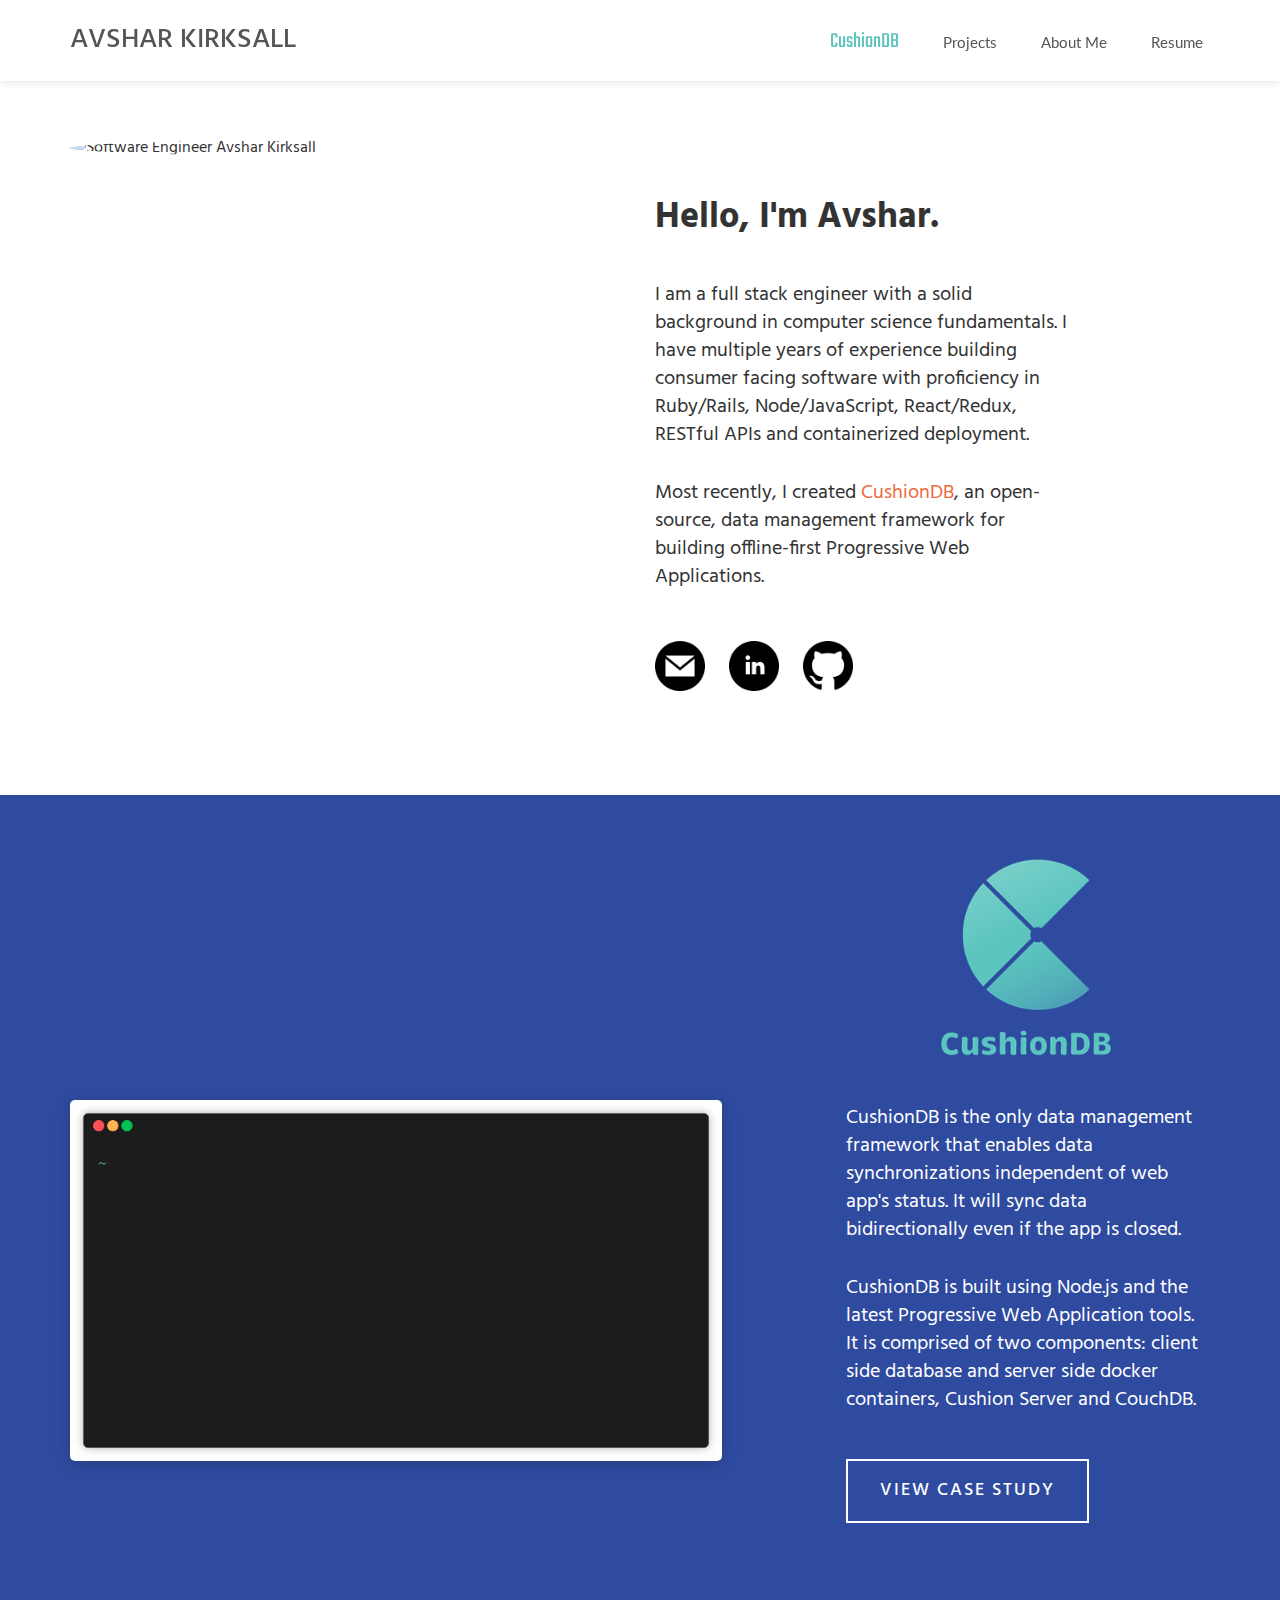
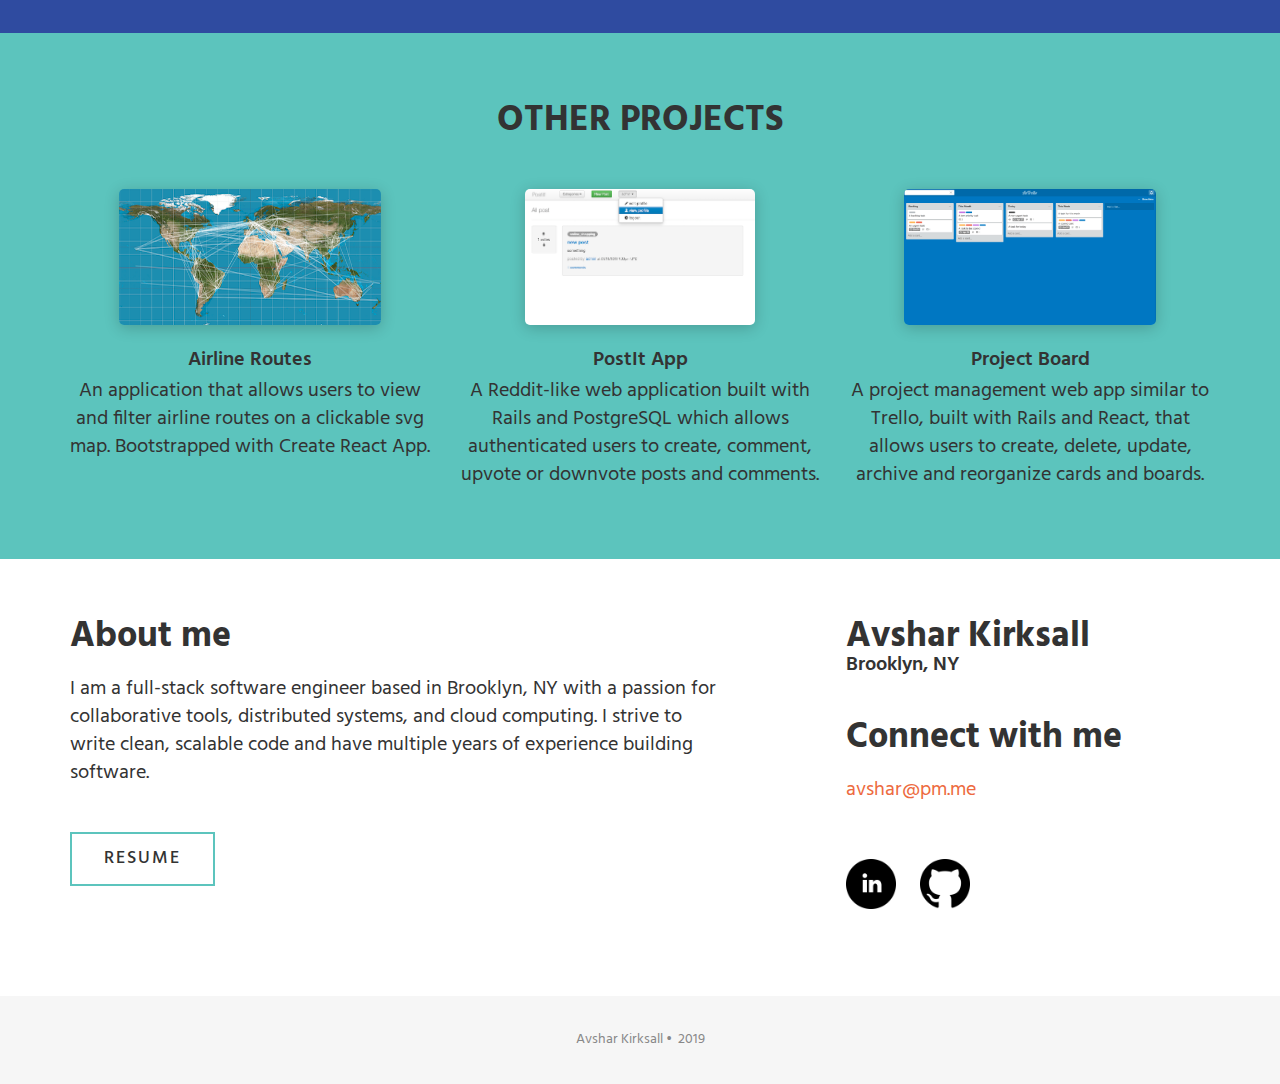
==== index.html @ 758b5372 "updated site" ====
<html lang="en">
  <head>
    <meta charset="utf-8" />
    <meta name="viewport" content="width=device-width, initial-scale=1" />
    <title>Avshar Kirksall</title>
    <meta name="description" content="" />
    <meta name="author" content="" />

    <!-- Bootstrap -->
    <link rel="stylesheet" type="text/css" href="stylesheets/bootstrap.css" />

    <!-- Stylesheet
      ================================================== -->
      <link rel="stylesheet" type="text/css" href="stylesheets/reset.css" />
      <link rel="stylesheet" type="text/css" href="stylesheets/main.css" />

      <link
        href="https://fonts.googleapis.com/css?family=Open+Sans:300,400,600,700"
        rel="stylesheet"
        />
      <link
        href="https://fonts.googleapis.com/css?family=Lato:400,700"
        rel="stylesheet"
        />
      <link
        href="https://fonts.googleapis.com/css?family=Raleway:300,400,500,600,700,800,900"
        rel="stylesheet"
        />

      <link
        href="https://fonts.googleapis.com/css?family=Hind|Hind:700|Teko:700&display=swap"
        rel="stylesheet"
        />

      <link
        rel="shortcut icon"
        type="image/png"
        href="images/favicons/favicon-32x32.png"
        />
  </head>
  <body id="page-top" data-spy="scroll" data-target=".navbar-fixed-top">
    <!-- Navigation
      ==========================================-->
      <nav id="menu" class="navbar navbar-default navbar-fixed-top">
        <div class="container">
          <!-- Brand and toggle get grouped for better mobile display -->
          <div class="navbar-header">
            <button
              type="button"
              class="navbar-toggle collapsed"
              data-toggle="collapse"
              data-target="#bs-example-navbar-collapse-1"
              >
              <span class="sr-only">Toggle navigation</span>
              <span class="icon-bar"></span> <span class="icon-bar"></span>
              <span class="icon-bar"></span>
            </button>
            <a class="navbar-brand page-scroll" href="#page-top">Avshar Kirksall</a>
          </div>

          <!-- Collect the nav links, forms, and other content for toggling -->
          <div class="collapse navbar-collapse" id="bs-example-navbar-collapse-1">
            <ul class="nav navbar-nav navbar-right">
              <li>
                <a href="https://cushiondb.github.io/" id="cushiondb">CushionDB</a>
              </li>
              <li><a href="#cushiondb-section" class="page-scroll">Projects</a></li>
              <li><a href="#about-me" class="page-scroll">About Me</a></li>
              <li>
                <a href="/resume/avshar-kirksall-resume.pdf">Resume</a>
              </li>
            </ul>
          </div>
          <!-- /.navbar-collapse -->
        </div>
      </nav>

      <!-- Main Section -->
      <div id="main-section">
        <div class="container">
          <div class="row">
            <div class="col-xs-12 col-md-6">
              <img
                src="https://github.com/avshrk.png"
                class="img-responsive img-circle"
                alt="Software Engineer Avshar Kirksall"
                />
            </div>
            <div class="col-xs-12 col-md-6">
              <div class="about-text">
                <h2 id="name">Hello, I'm Avshar.</h2>
                <p>
I am a full stack engineer with a solid background in computer science fundamentals. I have multiple years of experience building consumer facing software with proficiency in Ruby/Rails, Node/JavaScript, React/Redux, RESTful APIs and containerized deployment.
                </p>
                <p>Most recently, I created 
                <a href="https://cushiondb.github.io/">CushionDB</a>, an
                open-source, data management framework for building offline-first Progressive Web Applications.
                </p>
                <div id="social">
                  <a class="email" href="mailto:avshar@protonmail.com"></a>
                  <a
                    class="linkedin"
                    href="https://www.linkedin.com/in/avshark/"
                    target="_blank"
                    ></a>
                  <a
                    class="github"
                    href="https://github.com/avshrk"
                    target="_blank"
                    ></a>
                </div>
              </div>
            </div>
          </div>
        </div>
      </div>
      <!-- CushionDB Section -->
      <div id="cushiondb-section" class="text-center">
        <div class="container">
          <div class="section-title">
            <h2></h2>
            <p></p>
          </div>
          <div class="row">
            <div id="cushiondb-left" class="col-xs-12 col-md-7 cushiondb-deploy">
              <img
                src="images/cushion-backend-init.gif"
                class="softened"
                alt="CushionDB deploy command run in the terminal"
                />
            </div>
            <div class="col-xs-12 col-md-4">
              <img
                src="images/logo-small.png"
                class="img-responsive "
                alt=""
                />
              <div class="about-text">
                <p>
                CushionDB is the only data management framework that enables data synchronizations independent of web app's status. It will sync data bidirectionally even if the app is closed. 
                </p>
                <p>
                CushionDB is built using Node.js and the latest Progressive Web Application tools. 
                It is comprised of two components: client side database and 
                server side docker containers, Cushion Server and CouchDB.

                <a href="https://cushiondb.github.io" target="_blank">
                  <button>
                    View case study
                  </button>
                </a>
              </div>
            </div>
          </div>
        </div>
      </div>
      <!-- Other Projects Section -->
      <div id="projects" class="text-center">
        <div class="container">
          <div class="section-title">
            <h2>Other Projects</h2>
          </div>

          <div class="row">
            <div class="col-md-4">
              <i class="fa fa-language"></i>
              <div class="service-desc">
                <div class="image-wrapper">
                  <img
                    src="images/airline_app.png"
                    alt="Screenshot of Airline app"
                    />
                </div>
                <h3>Airline Routes</h3>
                <p>
                An application that allows users to view and filter airline
                routes on a clickable svg map. Bootstrapped with Create React
                App.
                </p>
              </div>
            </div>
            <div class="col-md-4">
              <i class="fa fa-plane"></i>
              <div class="service-desc">
                <div class="image-wrapper">
                  <img src="images/postit.png" alt="Screenshot of Postit app" />
                </div>
                <h3>PostIt App</h3>
                <p>
                A Reddit-like web application built with Rails and PostgreSQL
                which allows authenticated users to create, comment, upvote or
                downvote posts and comments.
                </p>
              </div>
            </div>
            <div class="col-md-4">
              <i class="fa fa-pie-chart"></i>
              <div class="service-desc">
                <div class="image-wrapper">
                  <img
                    src="images/trellyo.png"
                    alt="Screenshot of Trello-like app"
                    />
                </div>
                <h3>Project Board</h3>
                <p>
                A project management web app similar to Trello, built with Rails and
                React, that allows users to create, delete, update, archive and
                reorganize cards and boards.
                </p>
              </div>
            </div>
          </div>
        </div>
      </div>
      <!-- About Me Section -->
      <div id="about-me" class="text-center">
        <div class="container">
          <div class="row">
            <div id="about-left" class="col-xs-12 col-md-7">
              <div class="about-text">
                <h2>About me</h2>
                <p>
                I am a full-stack software engineer based in Brooklyn, NY with a passion for collaborative tools, distributed systems, and cloud computing. I strive to write clean, 
                scalable code and have multiple years of experience building software. </p>
                <a href="/resume/avshar-kirksall-resume.pdf" target="_blank">
                  <button>Resume</button>
                </a>
              </div>
            </div>

            <div class="col-xs-12 col-md-4">
              <div class="about-text">
                <div id="about-container">
                  <h2 id="about-me-name">Avshar Kirksall</h2>

                  <h3>Brooklyn, NY</h3>
                  <h2>Connect with me</h2>
                  <p>
                  <a href="mailto:avshar@pm.me"
                     >avshar@pm.me</a
                   >
                  </p>
                    <div id="social">
                      <a
                        class="linkedin"
                        href="https://www.linkedin.com/in/avshark/"
                        target="_blank"
                        ></a>
                      <a
                        class="github"
                        href="https://github.com/avshrk"
                        target="_blank"
                        ></a>
                    </div>
                </div>
              </div>
            </div>
          </div>
        </div>
      </div>
      <!-- Footer Section -->
      <div id="footer">
        <div class="container text-center">
          <p>
          Avshar Kirksall&nbsp;•&nbsp; 2019
          </p>
        </div>
      </div>

      <script type="text/javascript" src="js/jquery.1.11.1.js"></script>
      <script type="text/javascript" src="js/bootstrap.js"></script>
      <script type="text/javascript" src="js/SmoothScroll.js"></script>

      <script type="text/javascript" src="js/jqBootstrapValidation.js"></script>

      <script type="text/javascript" src="js/main.js"></script>
  </body>
</html>
---- stylesheets/main.css ----
body,
html {
	font-family: "Hind", "Open Sans", sans-serif;
	text-rendering: optimizeLegibility !important;
	-webkit-font-smoothing: antialiased !important;

	font-weight: 400;
	width: 100% !important;
	height: 100% !important;
}
h2,
h3,
h4 {
	font-family: "Hind", "Raleway", "Open Sans", sans-serif;
}
h2 {
	text-transform: uppercase;
	margin: 0 0 20px 0;
	font-weight: 800;
	font-size: 36px;
	color: #333;
}

.about-text h2 {
	text-transform: none;
}
.about-text ul {
  list-style: circle;
}

h3 {
	font-size: 20px;
	font-weight: 600;
	color: #333;
}
h4 {
	font-size: 18px;
	color: #333;
	font-weight: 600;
}
h5 {
	text-transform: uppercase;
	font-weight: 700;
	line-height: 20px;
}
p {
	font-size: 20px;
	line-height: 28px;
}

a {
	color: #ed6a40;
	font-weight: 400;
}
a:hover,
a:focus {
	text-decoration: none;
	color: #ed6a40;
}
ul,
ol {
	list-style: none;
}
ul,
ol {
	padding: 0;
	webkit-padding: 0;
	moz-padding: 0;
}
hr {
	height: 2px;
	width: 70px;
	text-align: center;
	position: relative;
	background: #1e7a46;
	margin-bottom: 20px;
	border: 0;
}
/* Navigation */
#menu {
	padding: 15px;
	transition: all 0.8s;
}
#menu.navbar-default {
	background-color: #fff;
	border-color: rgba(231, 231, 231, 0);
	box-shadow: 0 0 10px rgba(0, 0, 0, 0.15);
}
#menu a.navbar-brand {
	font-family: "Hind", "Raleway", sans-serif;
	font-size: 28px;
	font-weight: 500;
	color: #555;
	text-transform: uppercase;
}
#menu.navbar-default .navbar-nav > li > a {
	font-family: "Lato", sans-serif;
	color: #555;
	font-size: 15px;
	font-weight: 400;
	padding: 8px 2px;
	border-radius: 0;
	margin: 9px 20px 0 20px;
}

#menu.navbar-default .navbar-nav #cushiondb {
	font-family: "Teko", "Open Sans", sans-serif;
	font-size: 22px;
	color: #5cc4bd;
}
#menu.navbar-default .navbar-nav > li > a:after {
	display: block;
	position: absolute;
	left: 0;
	bottom: -1px;
	width: 0;
	height: 2px;
	background: linear-gradient(to right, #fff 0%, #8ee4af 100%);
	content: "";
	transition: width 0.2s;
}
#menu.navbar-default .navbar-nav > li > a:hover:after {
	width: 100%;
}
.navbar-default .navbar-nav > .active > a,
.navbar-default .navbar-nav > .active > a:hover,
.navbar-default .navbar-nav > .active > a:focus {
	background-color: transparent;
}
.navbar-default .navbar-nav > .active > a:after,
.navbar-default .navbar-nav > .active > a:hover:after,
.navbar-default .navbar-nav > .active > a:focus:after {
	display: block !important;
	position: absolute !important;
	left: 0 !important;
	bottom: -1px !important;
	width: 100% !important;
	height: 2px !important;
	background: linear-gradient(to right, #8ee4af 0%, #8ee4af 100%) !important;
	content: "" !important;
	transition: width 0.2s !important;
}
.navbar-toggle {
	border-radius: 0;
}
.navbar-default .navbar-toggle:hover,
.navbar-default .navbar-toggle:focus {
	background-color: #fff;
	border-color: #8ee4af;
}
.navbar-default .navbar-toggle:hover > .icon-bar {
	background-color: #8ee4af;
}
.section-title {
	margin-bottom: 0px;
}
.section-title h2 {
	position: relative;
	margin-top: 10px;
	margin-bottom: 35px;
	padding-bottom: 15px;
}

a:focus,
.btn:focus,
.btn:active:focus,
.btn.active:focus,
.btn.focus,
.btn:active.focus,
.btn.active.focus {
	outline: none;
	outline-offset: none;
}

a #cushiondb {
	font-family: "Teko", "Open Sans", sans-serif;
	color: #ed6a40;
}

/* Social Media Icons*/
#social {
	text-align: left;
	margin-top: 50px;
}

#social a {
	display: inline-block;
	margin: 0 10px;
	width: 50px;
	height: 50px;
	background-size: contain;
}

#social a:first-of-type {
	margin-left: 0px;
}

#social a:hover {
	filter: contrast(50%);
}

a.email {
	background-image: url("../images/email.png");
}
a.linkedin {
	background-image: url("../images/linkedin.png");
}
a.github {
	background-image: url("../images/github.png");
}

/* Main Section */
#main-section {
	padding-top: 140px;
	padding-bottom: 100px;
}
#main-section h3 {
	font-size: 22px;
	margin: 0 0 20px 0;
}
#main-section h2 {
	position: relative;
	margin-bottom: 15px;
	padding-bottom: 15px;
}

#main-section .about-text {
	width: 75%;
	margin-top: 60px;
}

#main-section images {
	width: 420px;

	margin-top: 10px;
	background: #fff;
	border-right: 0;
	box-shadow: 0 0 50px rgba(0, 0, 0, 0.09);
}
#main-section p {
	line-height: 28px;
	margin: 30px 0;
}

/* cushiondb Section */

#cushiondb-section {
	padding-top: 15px;
	padding-bottom: 80px;
	background-color: #2f4ba0;
}

#cushiondb-section img {
	max-width: 65%;
	margin: 0 auto;
	margin-top: -30px;
}

#cushiondb-section .cushiondb-deploy img {
	max-width: 100%;
	margin-top: 230px;
	margin-bottom: 90px;
}

#cushiondb-left {
	margin-right: 8%;
}

#cushiondb-section .about-text p {
	color: #fff;
	margin-top: 60px;
	text-align: left;
	margin: 30px 0;
}

.softened {
	box-shadow: 0px 3px 15px rgba(0, 0, 0, 0.2);
	border-radius: 5px;
}

button {
	padding: 16px 32px;
	color: #fff;
	font-weight: 500 !important;
	font-size: 18px;
	font-weight: 500;
	text-transform: uppercase;
	letter-spacing: 2px;
	border: 2px solid #fff;
	margin-top: 45px;
}

button:hover {
	color: #fff;
	background-color:#5cc4bd;
}

/* Other projects Section */
#projects {
	padding-top: 60px;
	padding-bottom: 30px;
	background-color:#5cc4bd ;
}

#projects h3 {
	margin-top: 25px;
}

.image-wrapper {
	text-align: center;
	margin: 0 auto;
}

#projects img {
	width: auto;
	max-height: 136px;
	box-shadow: 0px 3px 15px rgba(0, 0, 0, 0.2);
	margin: 0 auto;
	border-radius: 5px;
}

.service-desc {
	margin-bottom: 40px;
}

#projects h3 {
	margin-bottom: 7px;
}

/* About Section */
#about-me {
	padding-top: 60px;
	padding-bottom: 40px;
	text-align: left;
}

#about-me button {
	margin-bottom: 70px;
	color:#333;
	border: 2px solid #5cc4bd ;
}

#about-me button:hover {
	color: #fff;
	background-color: #5cc4bd ;
}

#about-me h3 {
	margin-bottom: 45px;
}

#about-me #social {
	margin-top: 55px;
}

#about-me-name {
	margin: 0;
}

#about-left {
	margin-right: 8%;
}

#about-container {
	text-align: left;
}

#about-container #social {
	text-align: left;
}

#about-right h2:nth-of-type(2) {
	margin-top: 50px;
}

/* Footer Section*/
#footer {
	background: #f6f6f6;
	padding: 30px 0;
}
#footer p {
	color: #888;
	font-size: 14px;
}

@media (max-width: 768px) {
	#main-section .about-text {
		margin-top: 50px;
	}

	#cushiondb-section .about-text {
		margin-top: 20px;
	}
	#main-section img {
		margin: 5px 0;
	}
}
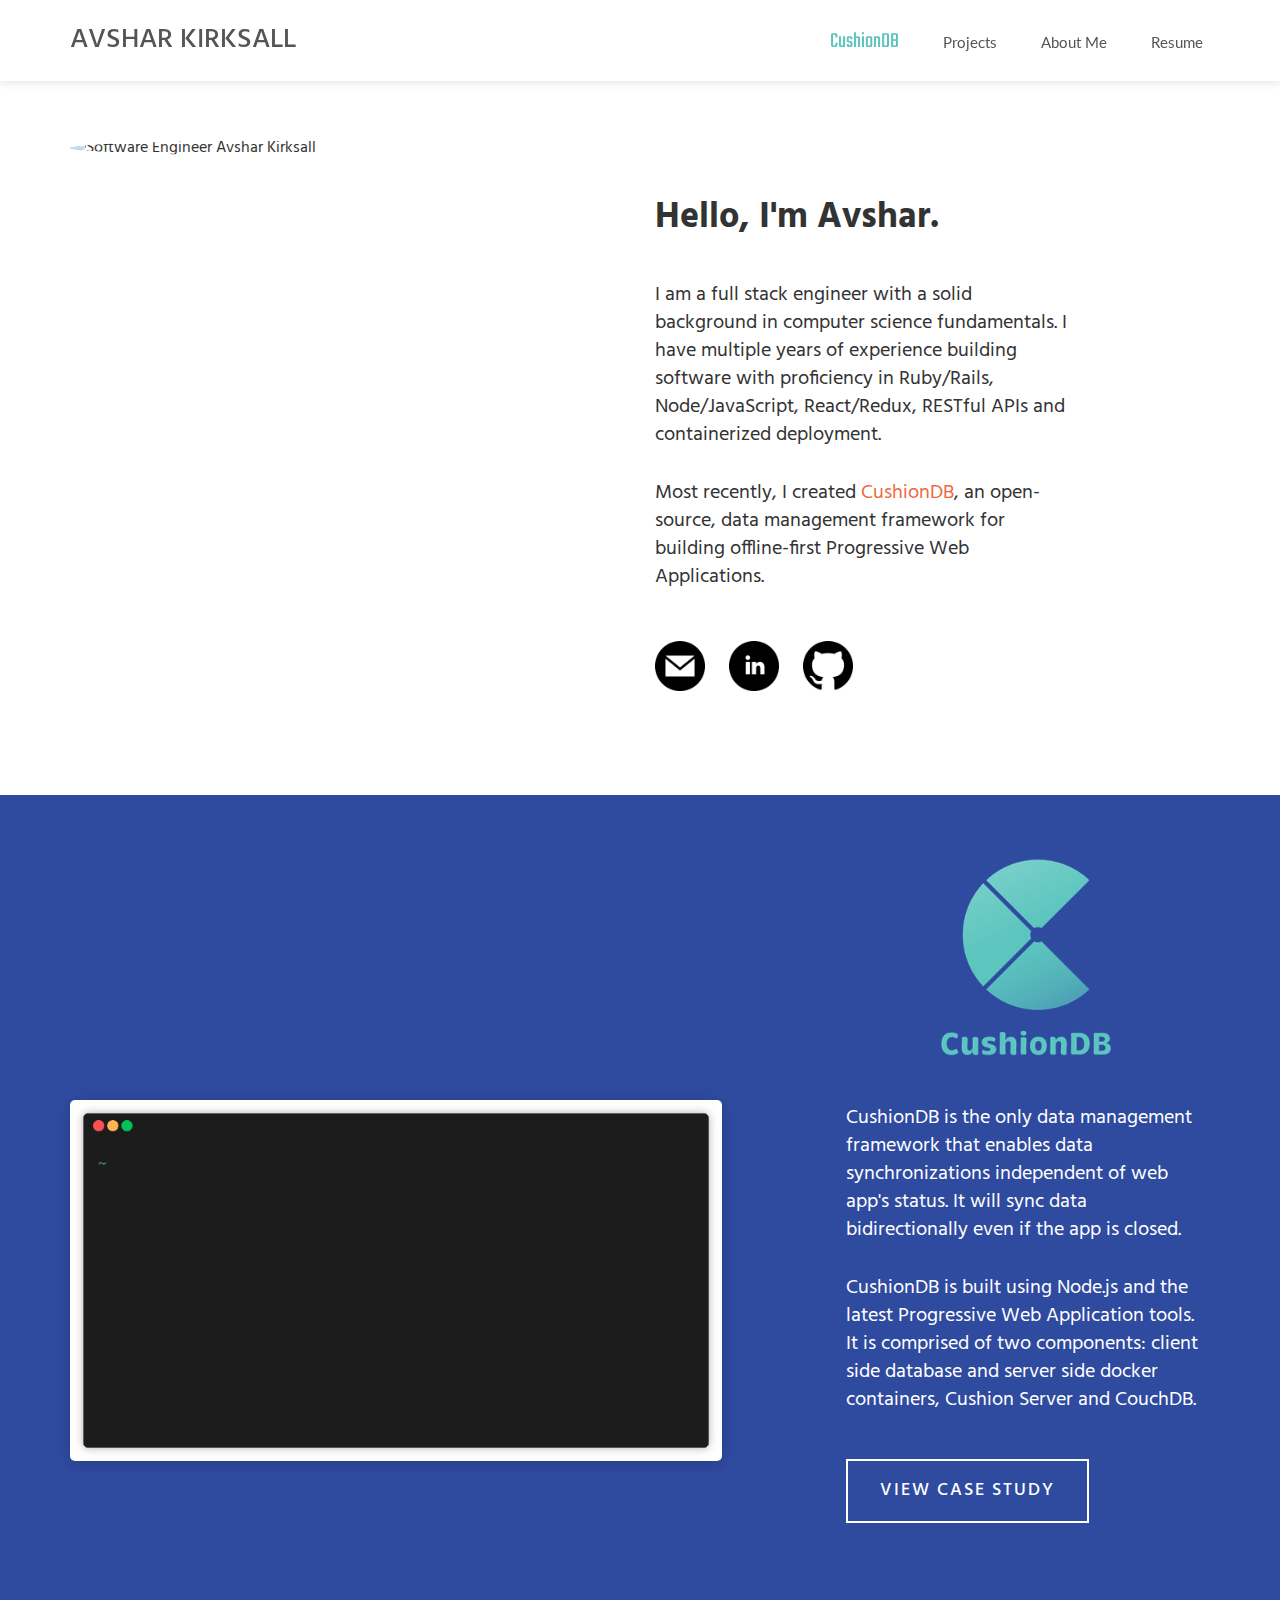
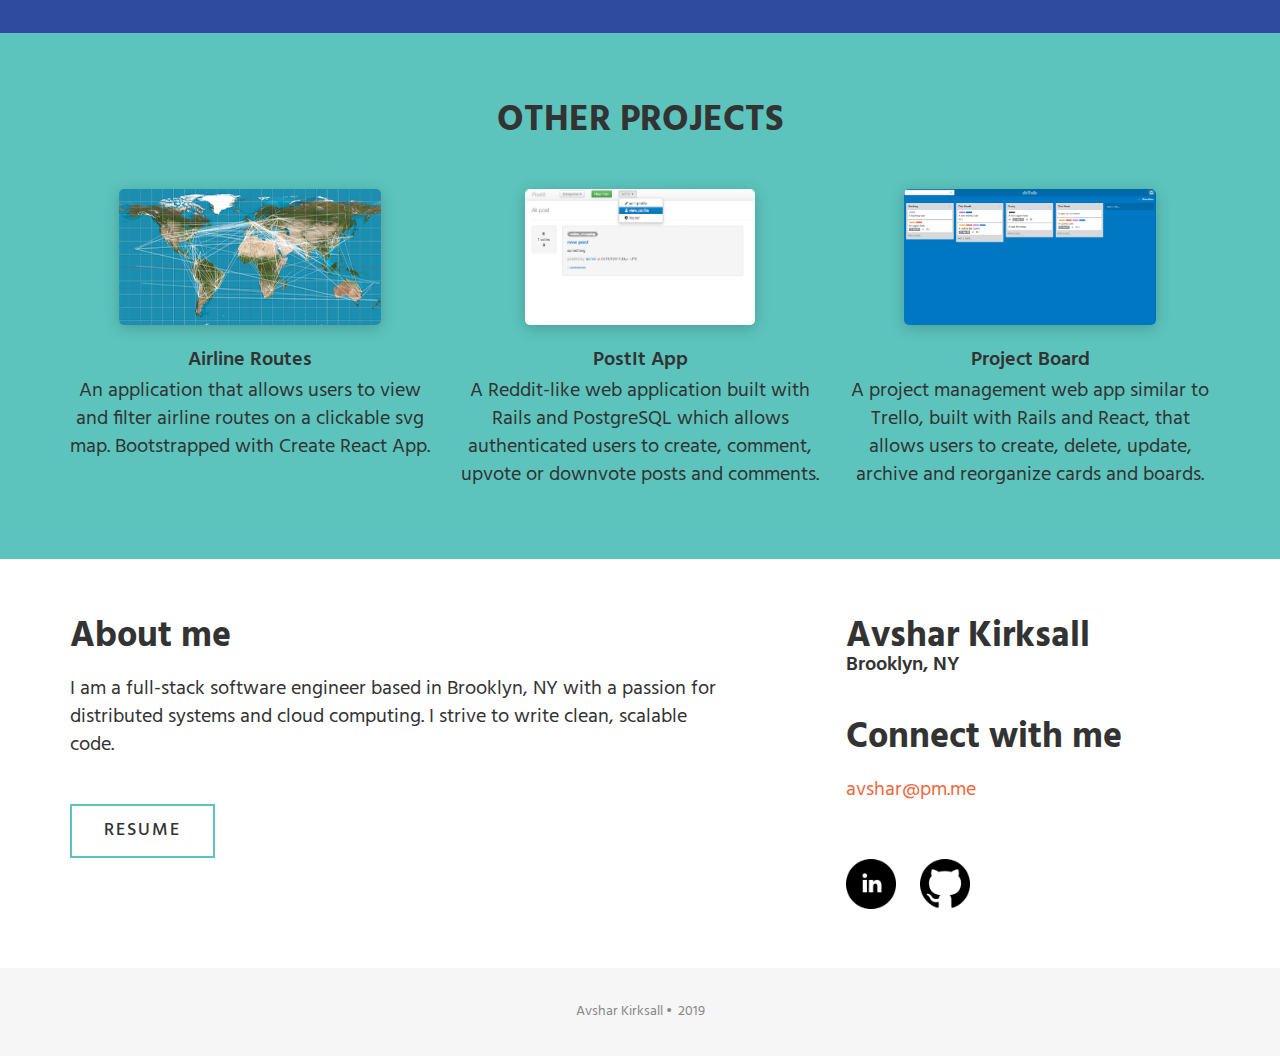
==== commit 88f7467d: "updated site" ====
--- a/index.html
+++ b/index.html
@@ -91,7 +91,7 @@
               <div class="about-text">
                 <h2 id="name">Hello, I'm Avshar.</h2>
                 <p>
-I am a full stack engineer with a solid background in computer science fundamentals. I have multiple years of experience building consumer facing software with proficiency in Ruby/Rails, Node/JavaScript, React/Redux, RESTful APIs and containerized deployment.
+I am a full stack engineer with a solid background in computer science fundamentals. I have multiple years of experience building software with proficiency in Ruby/Rails, Node/JavaScript, React/Redux, RESTful APIs and containerized deployment.
                 </p>
                 <p>Most recently, I created 
                 <a href="https://cushiondb.github.io/">CushionDB</a>, an
@@ -222,8 +222,8 @@
               <div class="about-text">
                 <h2>About me</h2>
                 <p>
-                I am a full-stack software engineer based in Brooklyn, NY with a passion for collaborative tools, distributed systems, and cloud computing. I strive to write clean, 
-                scalable code and have multiple years of experience building software. </p>
+                I am a full-stack software engineer based in Brooklyn, NY with a passion for distributed systems and cloud computing. I strive to write clean, 
+                scalable code. </p>
                 <a href="/resume/avshar-kirksall-resume.pdf" target="_blank">
                   <button>Resume</button>
                 </a>
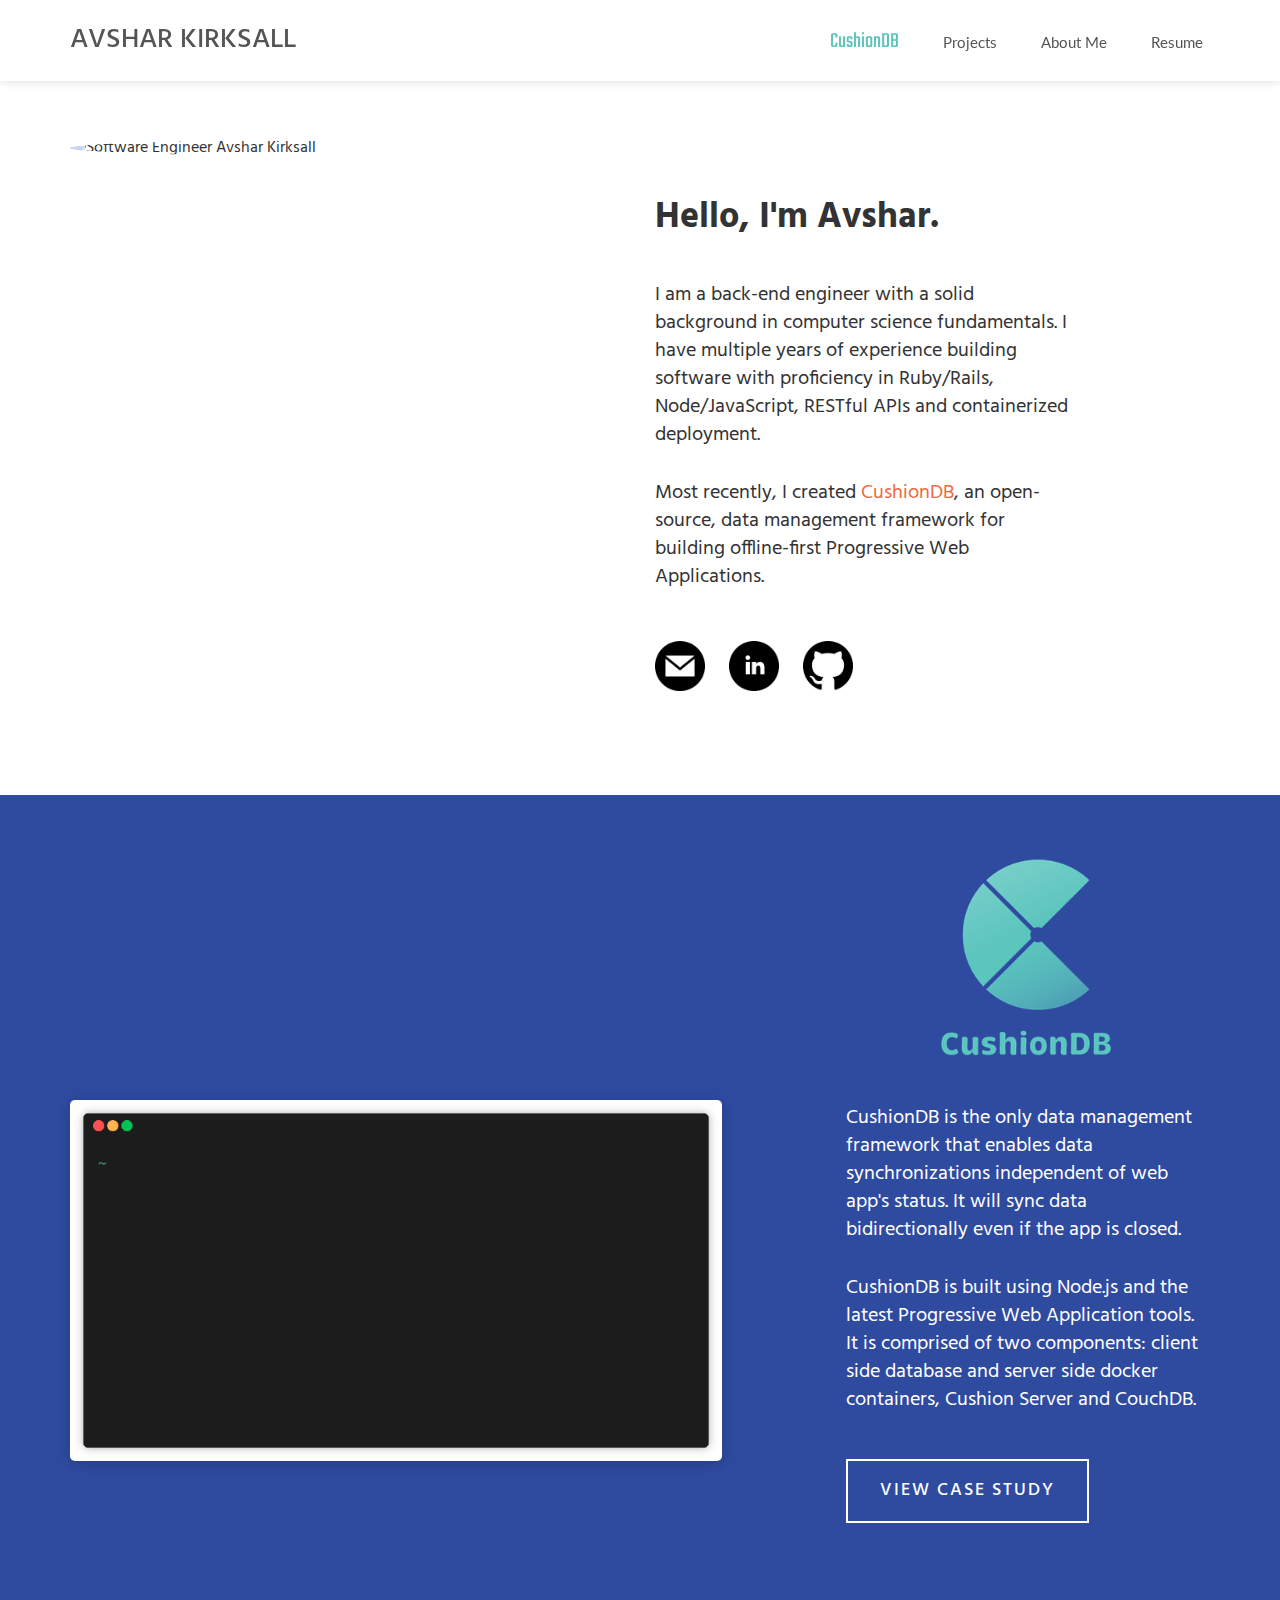
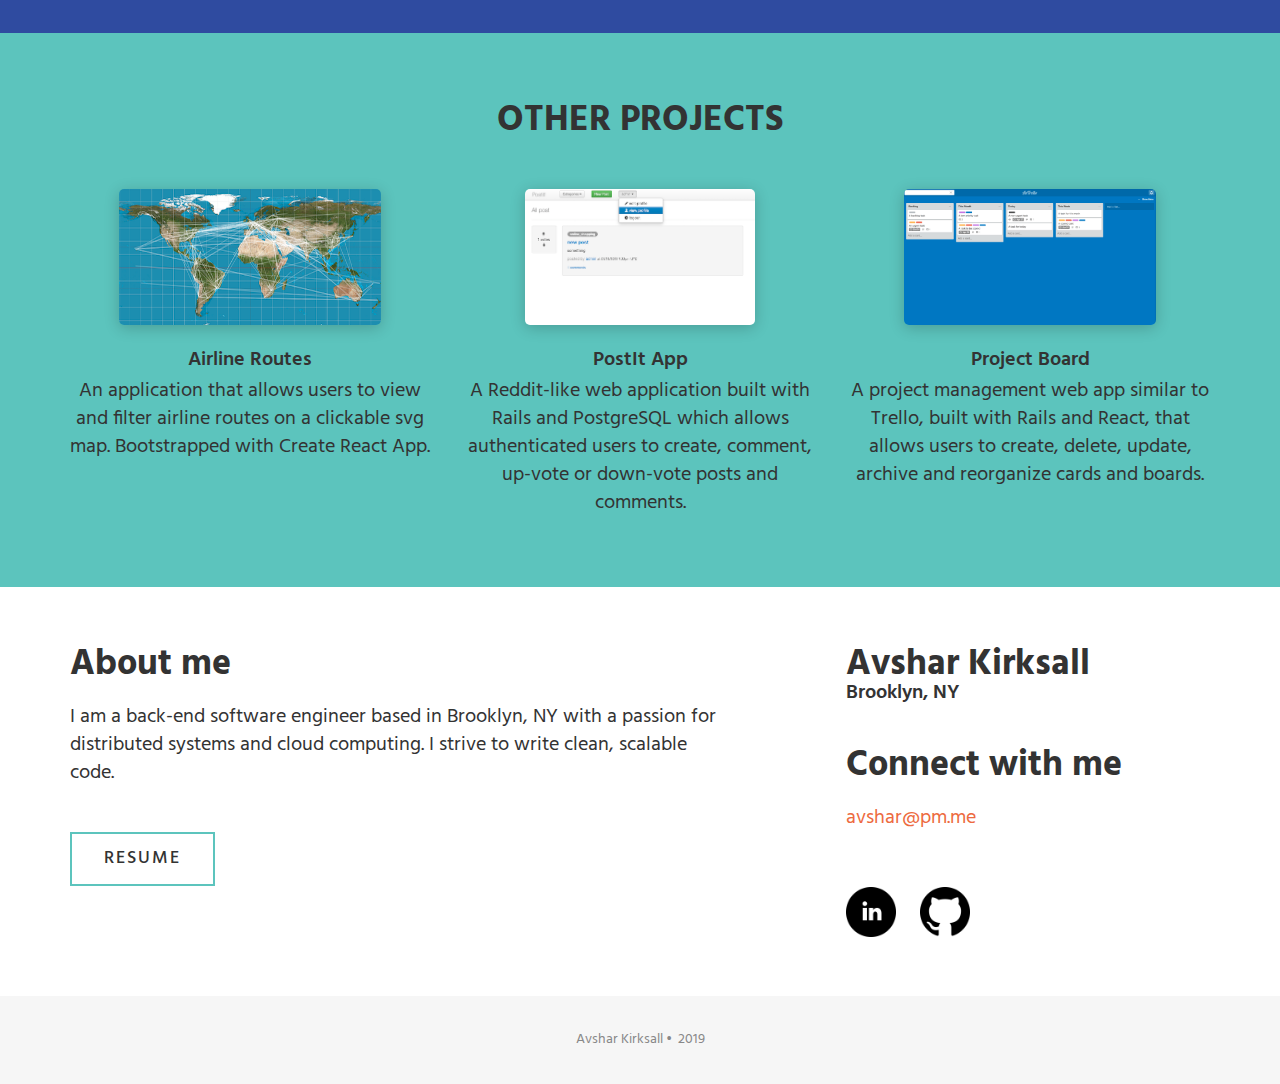
==== commit 40f0990c: "updated index" ====
--- a/index.html
+++ b/index.html
@@ -91,7 +91,7 @@
               <div class="about-text">
                 <h2 id="name">Hello, I'm Avshar.</h2>
                 <p>
-I am a full stack engineer with a solid background in computer science fundamentals. I have multiple years of experience building software with proficiency in Ruby/Rails, Node/JavaScript, React/Redux, RESTful APIs and containerized deployment.
+I am a back-end engineer with a solid background in computer science fundamentals. I have multiple years of experience building software with proficiency in Ruby/Rails, Node/JavaScript, RESTful APIs and containerized deployment.
                 </p>
                 <p>Most recently, I created 
                 <a href="https://cushiondb.github.io/">CushionDB</a>, an
@@ -189,8 +189,8 @@
                 <h3>PostIt App</h3>
                 <p>
                 A Reddit-like web application built with Rails and PostgreSQL
-                which allows authenticated users to create, comment, upvote or
-                downvote posts and comments.
+                which allows authenticated users to create, comment, up-vote or
+                down-vote posts and comments.
                 </p>
               </div>
             </div>
@@ -222,7 +222,7 @@
               <div class="about-text">
                 <h2>About me</h2>
                 <p>
-                I am a full-stack software engineer based in Brooklyn, NY with a passion for distributed systems and cloud computing. I strive to write clean, 
+                I am a back-end software engineer based in Brooklyn, NY with a passion for distributed systems and cloud computing. I strive to write clean, 
                 scalable code. </p>
                 <a href="/resume/avshar-kirksall-resume.pdf" target="_blank">
                   <button>Resume</button>
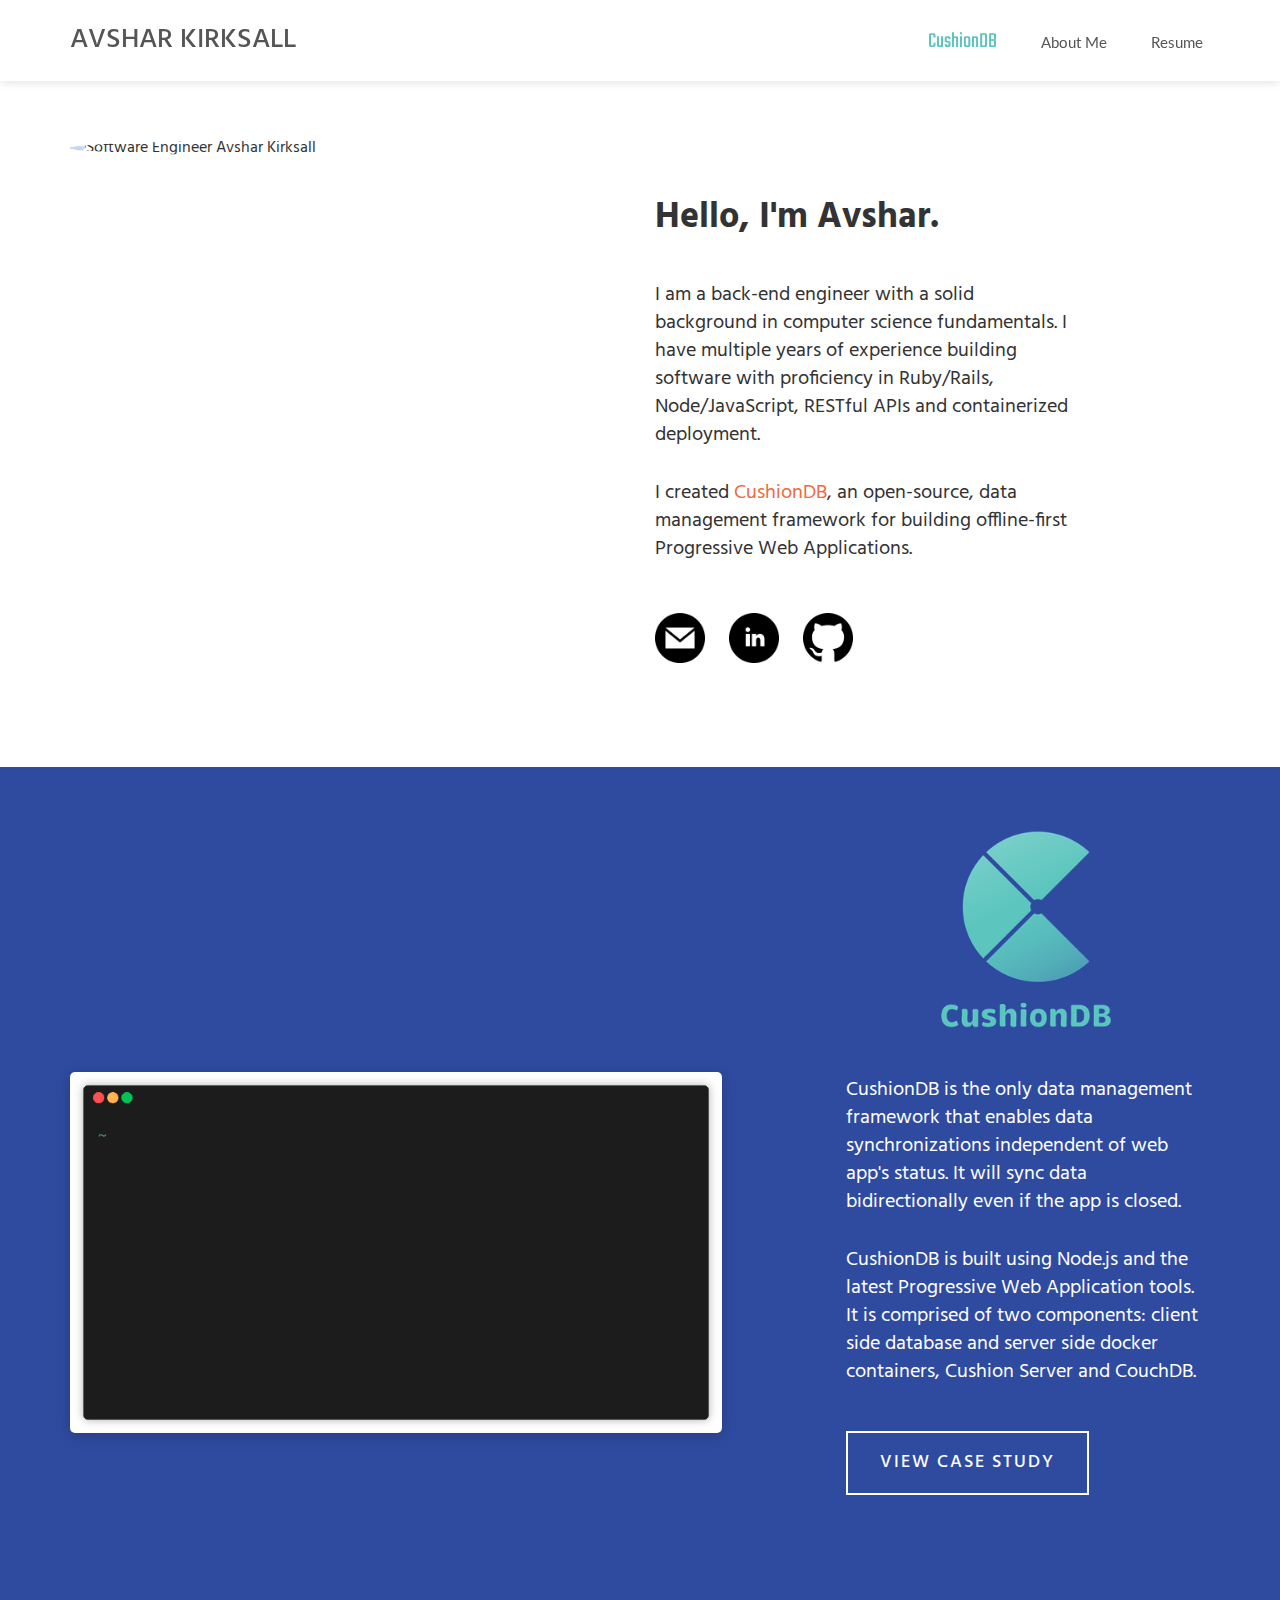
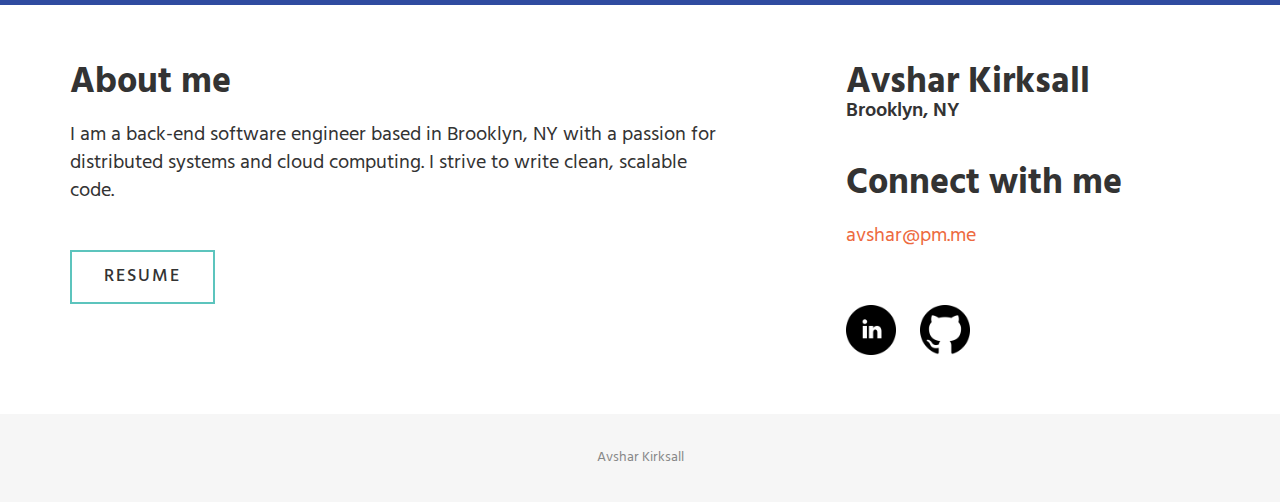
==== commit 6af1dcc5: "minor correction" ====
--- a/index.html
+++ b/index.html
@@ -65,7 +65,7 @@
               <li>
                 <a href="https://cushiondb.github.io/" id="cushiondb">CushionDB</a>
               </li>
-              <li><a href="#cushiondb-section" class="page-scroll">Projects</a></li>
+              <!-- <li><a href="#cushiondb-section" class="page-scroll">Projects</a></li> -->
               <li><a href="#about-me" class="page-scroll">About Me</a></li>
               <li>
                 <a href="/resume/avshar-kirksall-resume.pdf">Resume</a>
@@ -93,7 +93,7 @@
                 <p>
 I am a back-end engineer with a solid background in computer science fundamentals. I have multiple years of experience building software with proficiency in Ruby/Rails, Node/JavaScript, RESTful APIs and containerized deployment.
                 </p>
-                <p>Most recently, I created 
+                <p>I created 
                 <a href="https://cushiondb.github.io/">CushionDB</a>, an
                 open-source, data management framework for building offline-first Progressive Web Applications.
                 </p>
@@ -156,64 +156,64 @@
         </div>
       </div>
       <!-- Other Projects Section -->
-      <div id="projects" class="text-center">
-        <div class="container">
-          <div class="section-title">
-            <h2>Other Projects</h2>
-          </div>
-
-          <div class="row">
-            <div class="col-md-4">
-              <i class="fa fa-language"></i>
-              <div class="service-desc">
-                <div class="image-wrapper">
-                  <img
-                    src="images/airline_app.png"
-                    alt="Screenshot of Airline app"
-                    />
-                </div>
-                <h3>Airline Routes</h3>
-                <p>
-                An application that allows users to view and filter airline
-                routes on a clickable svg map. Bootstrapped with Create React
-                App.
-                </p>
-              </div>
-            </div>
-            <div class="col-md-4">
-              <i class="fa fa-plane"></i>
-              <div class="service-desc">
-                <div class="image-wrapper">
-                  <img src="images/postit.png" alt="Screenshot of Postit app" />
-                </div>
-                <h3>PostIt App</h3>
-                <p>
-                A Reddit-like web application built with Rails and PostgreSQL
-                which allows authenticated users to create, comment, up-vote or
-                down-vote posts and comments.
-                </p>
-              </div>
-            </div>
-            <div class="col-md-4">
-              <i class="fa fa-pie-chart"></i>
-              <div class="service-desc">
-                <div class="image-wrapper">
-                  <img
-                    src="images/trellyo.png"
-                    alt="Screenshot of Trello-like app"
-                    />
-                </div>
-                <h3>Project Board</h3>
-                <p>
-                A project management web app similar to Trello, built with Rails and
-                React, that allows users to create, delete, update, archive and
-                reorganize cards and boards.
-                </p>
-              </div>
-            </div>
-          </div>
-        </div>
-      </div>
+      <!-- <div id="projects" class="text-center"> -->
+      <!--   <div class="container"> -->
+      <!--     <div class="section-title"> -->
+      <!--       <h2>Other Projects</h2> -->
+      <!--     </div> -->
+
+      <!--     <div class="row"> -->
+      <!--       <div class="col-md-4"> -->
+      <!--         <i class="fa fa-language"></i> -->
+      <!--         <div class="service-desc"> -->
+      <!--           <div class="image-wrapper"> -->
+      <!--             <img -->
+      <!--               src="images/airline_app.png" -->
+      <!--               alt="Screenshot of Airline app" -->
+      <!--               /> -->
+      <!--           </div> -->
+      <!--           <h3>Airline Routes</h3> -->
+      <!--           <p> -->
+      <!--           An application that allows users to view and filter airline -->
+      <!--           routes on a clickable svg map. Bootstrapped with Create React -->
+      <!--           App. -->
+      <!--           </p> -->
+      <!--         </div> -->
+      <!--       </div> -->
+      <!--       <div class="col-md-4"> -->
+      <!--         <i class="fa fa-plane"></i> -->
+      <!--         <div class="service-desc"> -->
+      <!--           <div class="image-wrapper"> -->
+      <!--             <img src="images/postit.png" alt="Screenshot of Postit app" /> -->
+      <!--           </div> -->
+      <!--           <h3>PostIt App</h3> -->
+      <!--           <p> -->
+      <!--           A Reddit-like web application built with Rails and PostgreSQL -->
+      <!--           which allows authenticated users to create, comment, up-vote or -->
+      <!--           down-vote posts and comments. -->
+      <!--           </p> -->
+      <!--         </div> -->
+      <!--       </div> -->
+      <!--       <div class="col-md-4"> -->
+      <!--         <i class="fa fa-pie-chart"></i> -->
+      <!--         <div class="service-desc"> -->
+      <!--           <div class="image-wrapper"> -->
+      <!--             <img -->
+      <!--               src="images/trellyo.png" -->
+      <!--               alt="Screenshot of Trello-like app" -->
+      <!--               /> -->
+      <!--           </div> -->
+      <!--           <h3>Project Board</h3> -->
+      <!--           <p> -->
+      <!--           A project management web app similar to Trello, built with Rails and -->
+      <!--           React, that allows users to create, delete, update, archive and -->
+      <!--           reorganize cards and boards. -->
+      <!--           </p> -->
+      <!--         </div> -->
+      <!--       </div> -->
+      <!--     </div> -->
+      <!--   </div> -->
+      <!-- </div> -->
       <!-- About Me Section -->
       <div id="about-me" class="text-center">
         <div class="container">
@@ -264,7 +264,8 @@
       <div id="footer">
         <div class="container text-center">
           <p>
-          Avshar Kirksall&nbsp;•&nbsp; 2019
+          Avshar Kirksall
+          <!-- &nbsp;•&nbsp; 2019 -->
           </p>
         </div>
       </div>
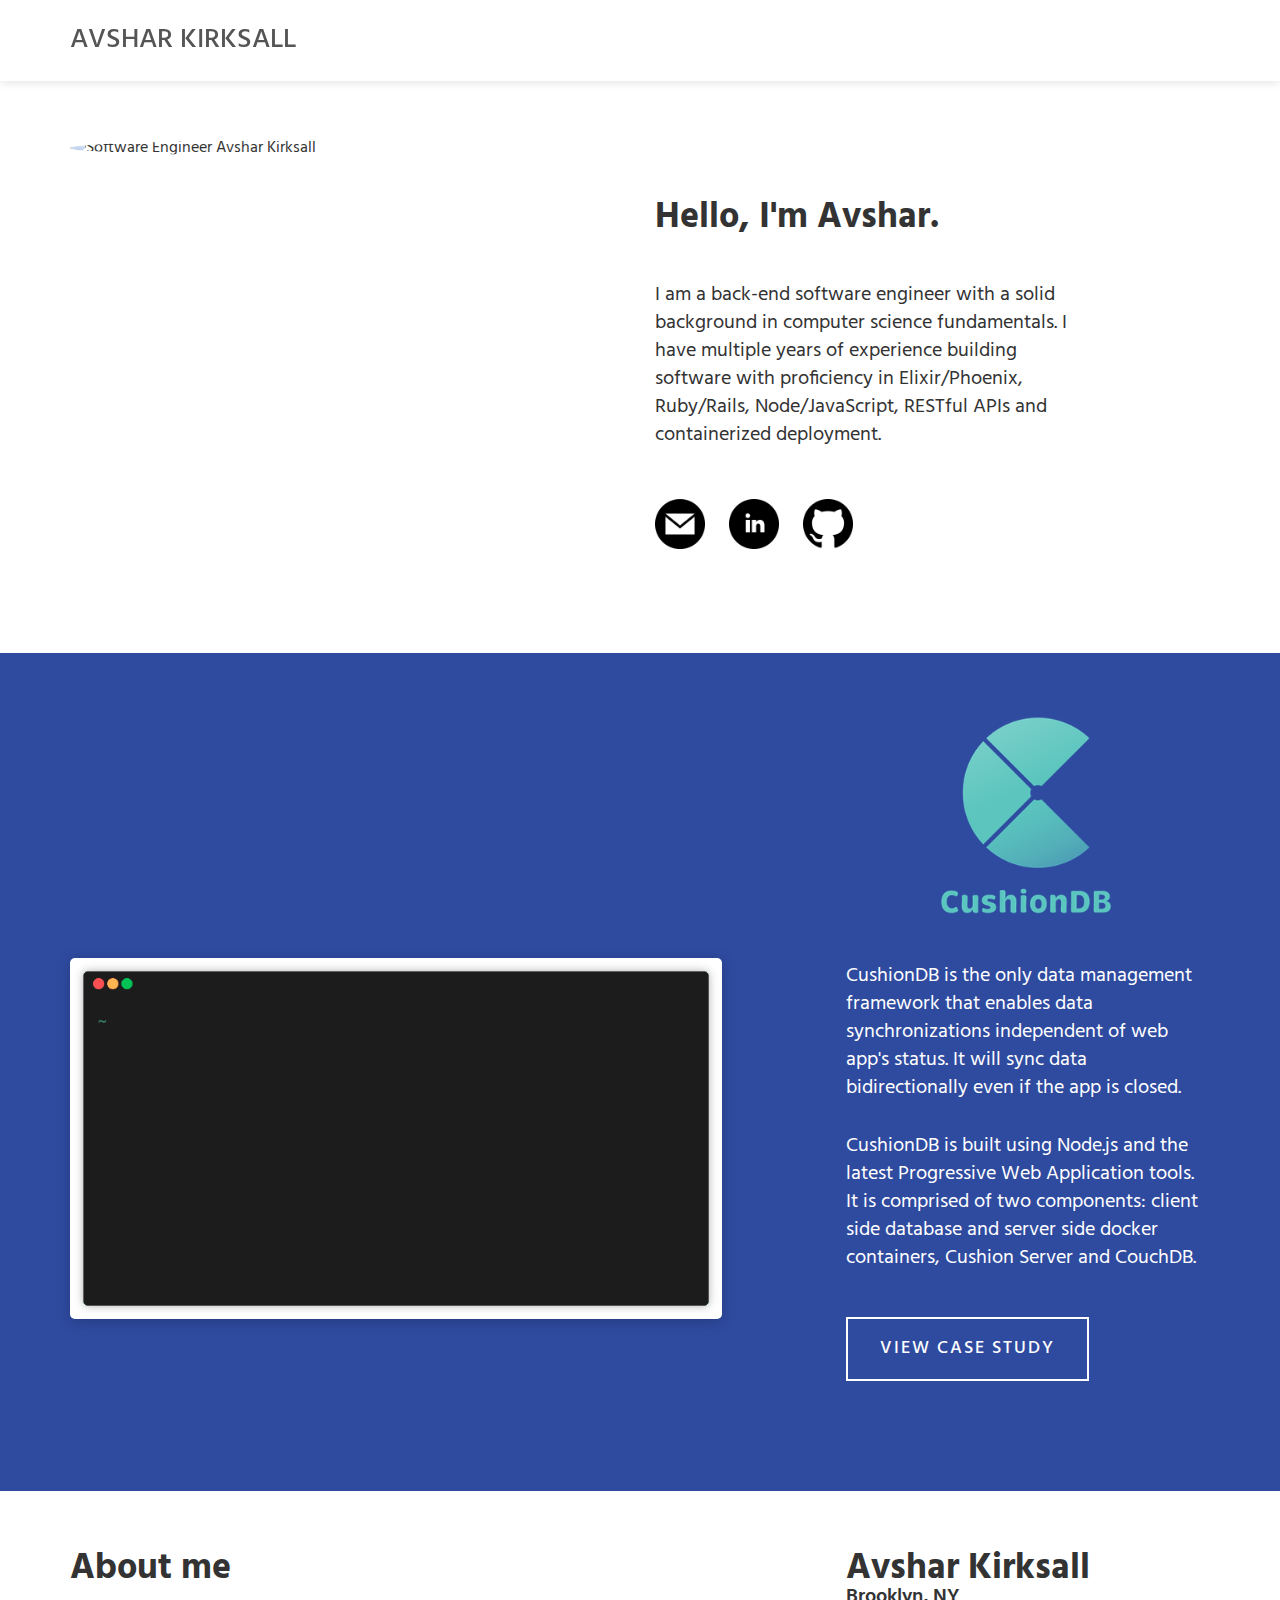
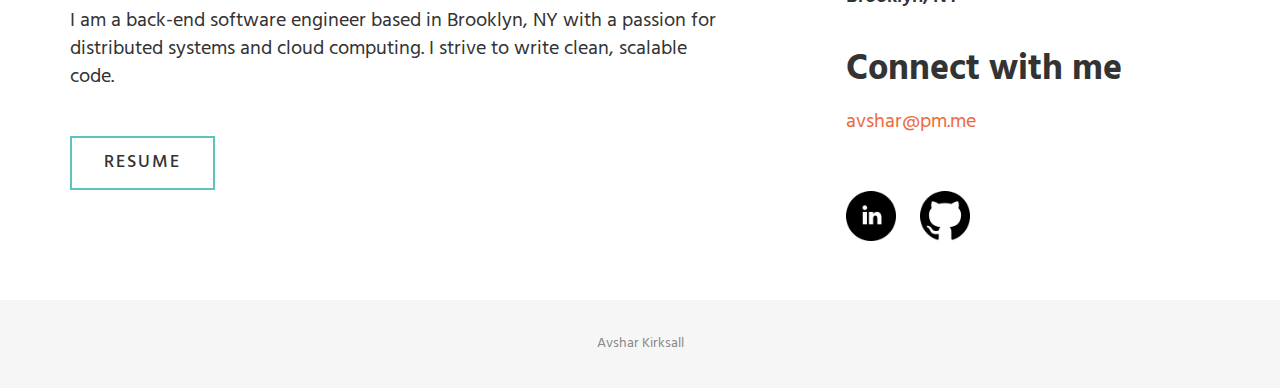
==== commit ae49b0ed: "updated" ====
--- a/index.html
+++ b/index.html
@@ -61,16 +61,6 @@
 
           <!-- Collect the nav links, forms, and other content for toggling -->
           <div class="collapse navbar-collapse" id="bs-example-navbar-collapse-1">
-            <ul class="nav navbar-nav navbar-right">
-              <li>
-                <a href="https://cushiondb.github.io/" id="cushiondb">CushionDB</a>
-              </li>
-              <!-- <li><a href="#cushiondb-section" class="page-scroll">Projects</a></li> -->
-              <li><a href="#about-me" class="page-scroll">About Me</a></li>
-              <li>
-                <a href="/resume/avshar-kirksall-resume.pdf">Resume</a>
-              </li>
-            </ul>
           </div>
           <!-- /.navbar-collapse -->
         </div>
@@ -91,11 +81,7 @@
               <div class="about-text">
                 <h2 id="name">Hello, I'm Avshar.</h2>
                 <p>
-I am a back-end engineer with a solid background in computer science fundamentals. I have multiple years of experience building software with proficiency in Ruby/Rails, Node/JavaScript, RESTful APIs and containerized deployment.
-                </p>
-                <p>I created 
-                <a href="https://cushiondb.github.io/">CushionDB</a>, an
-                open-source, data management framework for building offline-first Progressive Web Applications.
+I am a back-end software engineer with a solid background in computer science fundamentals. I have multiple years of experience building software with proficiency in Elixir/Phoenix, Ruby/Rails, Node/JavaScript, RESTful APIs and containerized deployment.
                 </p>
                 <div id="social">
                   <a class="email" href="mailto:avshar@protonmail.com"></a>
@@ -155,66 +141,6 @@
           </div>
         </div>
       </div>
-      <!-- Other Projects Section -->
-      <!-- <div id="projects" class="text-center"> -->
-      <!--   <div class="container"> -->
-      <!--     <div class="section-title"> -->
-      <!--       <h2>Other Projects</h2> -->
-      <!--     </div> -->
-
-      <!--     <div class="row"> -->
-      <!--       <div class="col-md-4"> -->
-      <!--         <i class="fa fa-language"></i> -->
-      <!--         <div class="service-desc"> -->
-      <!--           <div class="image-wrapper"> -->
-      <!--             <img -->
-      <!--               src="images/airline_app.png" -->
-      <!--               alt="Screenshot of Airline app" -->
-      <!--               /> -->
-      <!--           </div> -->
-      <!--           <h3>Airline Routes</h3> -->
-      <!--           <p> -->
-      <!--           An application that allows users to view and filter airline -->
-      <!--           routes on a clickable svg map. Bootstrapped with Create React -->
-      <!--           App. -->
-      <!--           </p> -->
-      <!--         </div> -->
-      <!--       </div> -->
-      <!--       <div class="col-md-4"> -->
-      <!--         <i class="fa fa-plane"></i> -->
-      <!--         <div class="service-desc"> -->
-      <!--           <div class="image-wrapper"> -->
-      <!--             <img src="images/postit.png" alt="Screenshot of Postit app" /> -->
-      <!--           </div> -->
-      <!--           <h3>PostIt App</h3> -->
-      <!--           <p> -->
-      <!--           A Reddit-like web application built with Rails and PostgreSQL -->
-      <!--           which allows authenticated users to create, comment, up-vote or -->
-      <!--           down-vote posts and comments. -->
-      <!--           </p> -->
-      <!--         </div> -->
-      <!--       </div> -->
-      <!--       <div class="col-md-4"> -->
-      <!--         <i class="fa fa-pie-chart"></i> -->
-      <!--         <div class="service-desc"> -->
-      <!--           <div class="image-wrapper"> -->
-      <!--             <img -->
-      <!--               src="images/trellyo.png" -->
-      <!--               alt="Screenshot of Trello-like app" -->
-      <!--               /> -->
-      <!--           </div> -->
-      <!--           <h3>Project Board</h3> -->
-      <!--           <p> -->
-      <!--           A project management web app similar to Trello, built with Rails and -->
-      <!--           React, that allows users to create, delete, update, archive and -->
-      <!--           reorganize cards and boards. -->
-      <!--           </p> -->
-      <!--         </div> -->
-      <!--       </div> -->
-      <!--     </div> -->
-      <!--   </div> -->
-      <!-- </div> -->
-      <!-- About Me Section -->
       <div id="about-me" class="text-center">
         <div class="container">
           <div class="row">
--- a/stylesheets/main.css
+++ b/stylesheets/main.css
@@ -395,3 +395,5 @@
 		margin: 5px 0;
 	}
 }
+
+.elixir { display: none; }
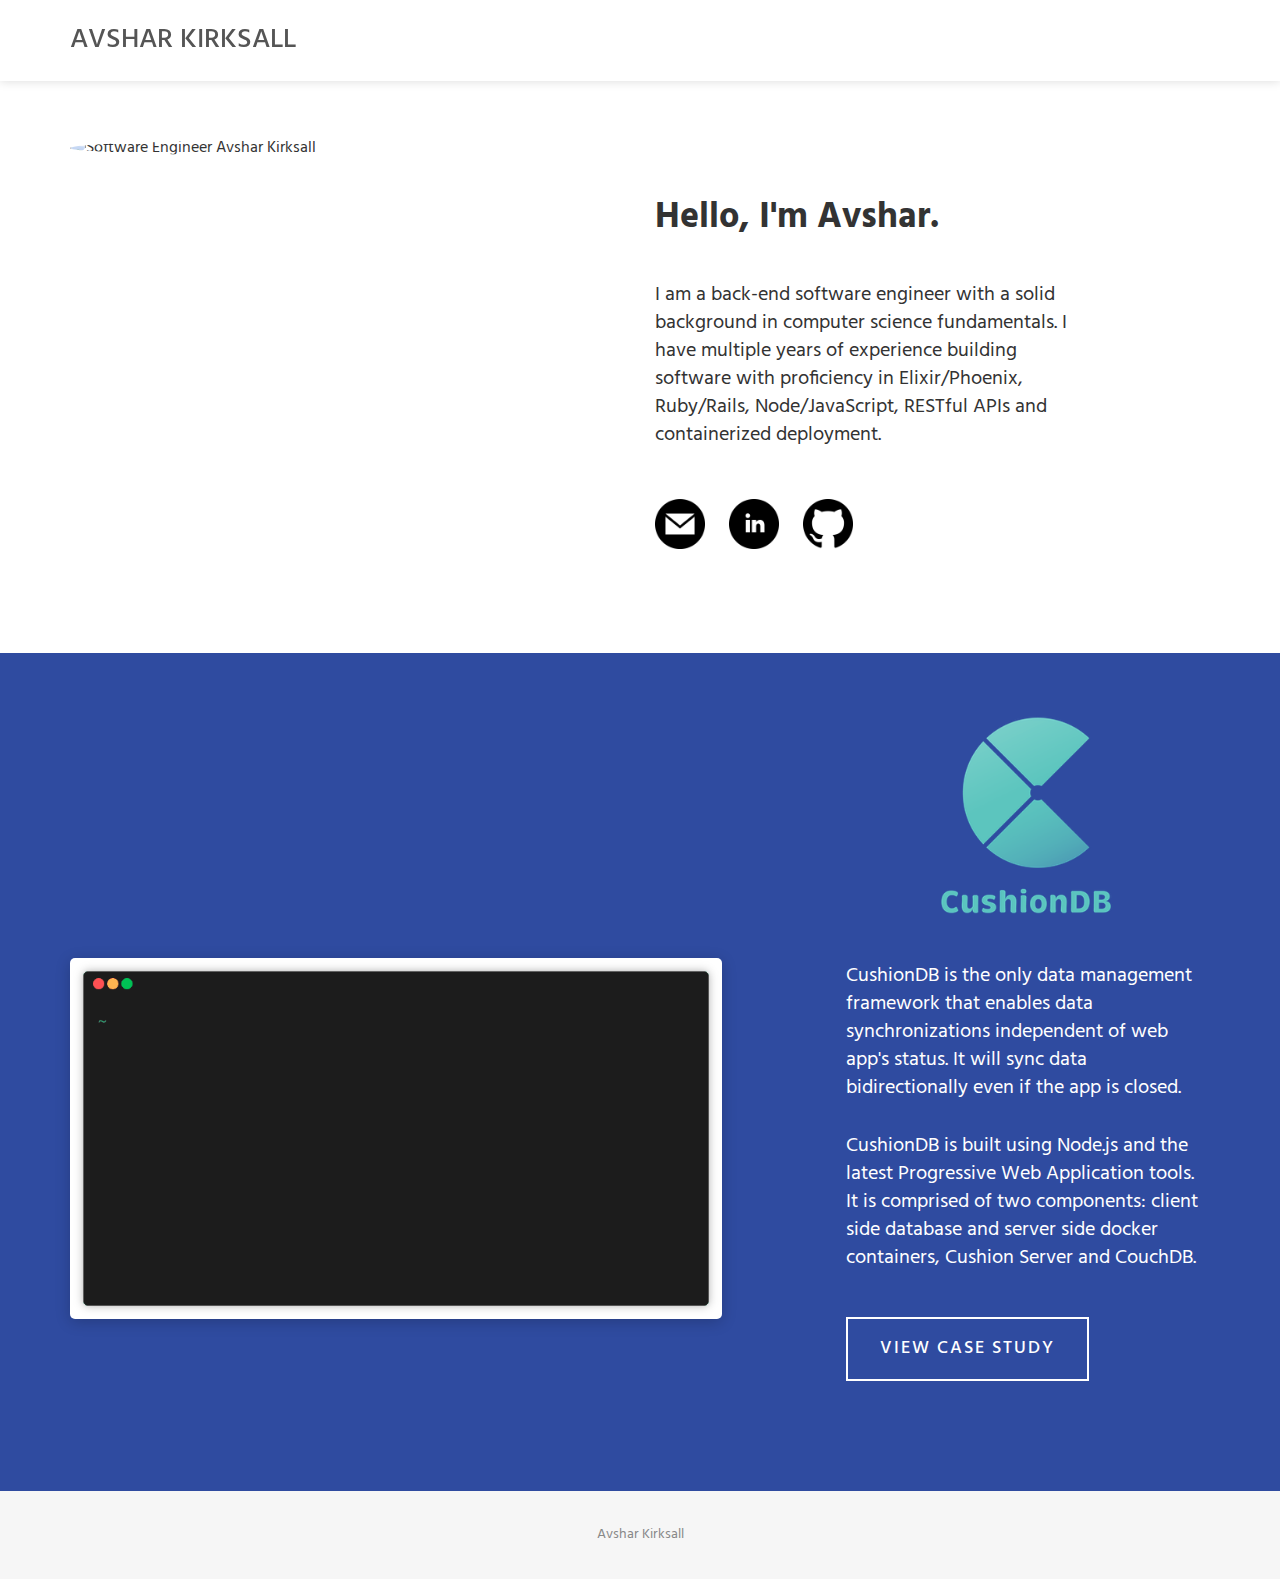
==== commit 5a9cf5de: "updated" ====
--- a/index.html
+++ b/index.html
@@ -141,51 +141,6 @@
           </div>
         </div>
       </div>
-      <div id="about-me" class="text-center">
-        <div class="container">
-          <div class="row">
-            <div id="about-left" class="col-xs-12 col-md-7">
-              <div class="about-text">
-                <h2>About me</h2>
-                <p>
-                I am a back-end software engineer based in Brooklyn, NY with a passion for distributed systems and cloud computing. I strive to write clean, 
-                scalable code. </p>
-                <a href="/resume/avshar-kirksall-resume.pdf" target="_blank">
-                  <button>Resume</button>
-                </a>
-              </div>
-            </div>
-
-            <div class="col-xs-12 col-md-4">
-              <div class="about-text">
-                <div id="about-container">
-                  <h2 id="about-me-name">Avshar Kirksall</h2>
-
-                  <h3>Brooklyn, NY</h3>
-                  <h2>Connect with me</h2>
-                  <p>
-                  <a href="mailto:avshar@pm.me"
-                     >avshar@pm.me</a
-                   >
-                  </p>
-                    <div id="social">
-                      <a
-                        class="linkedin"
-                        href="https://www.linkedin.com/in/avshark/"
-                        target="_blank"
-                        ></a>
-                      <a
-                        class="github"
-                        href="https://github.com/avshrk"
-                        target="_blank"
-                        ></a>
-                    </div>
-                </div>
-              </div>
-            </div>
-          </div>
-        </div>
-      </div>
       <!-- Footer Section -->
       <div id="footer">
         <div class="container text-center">
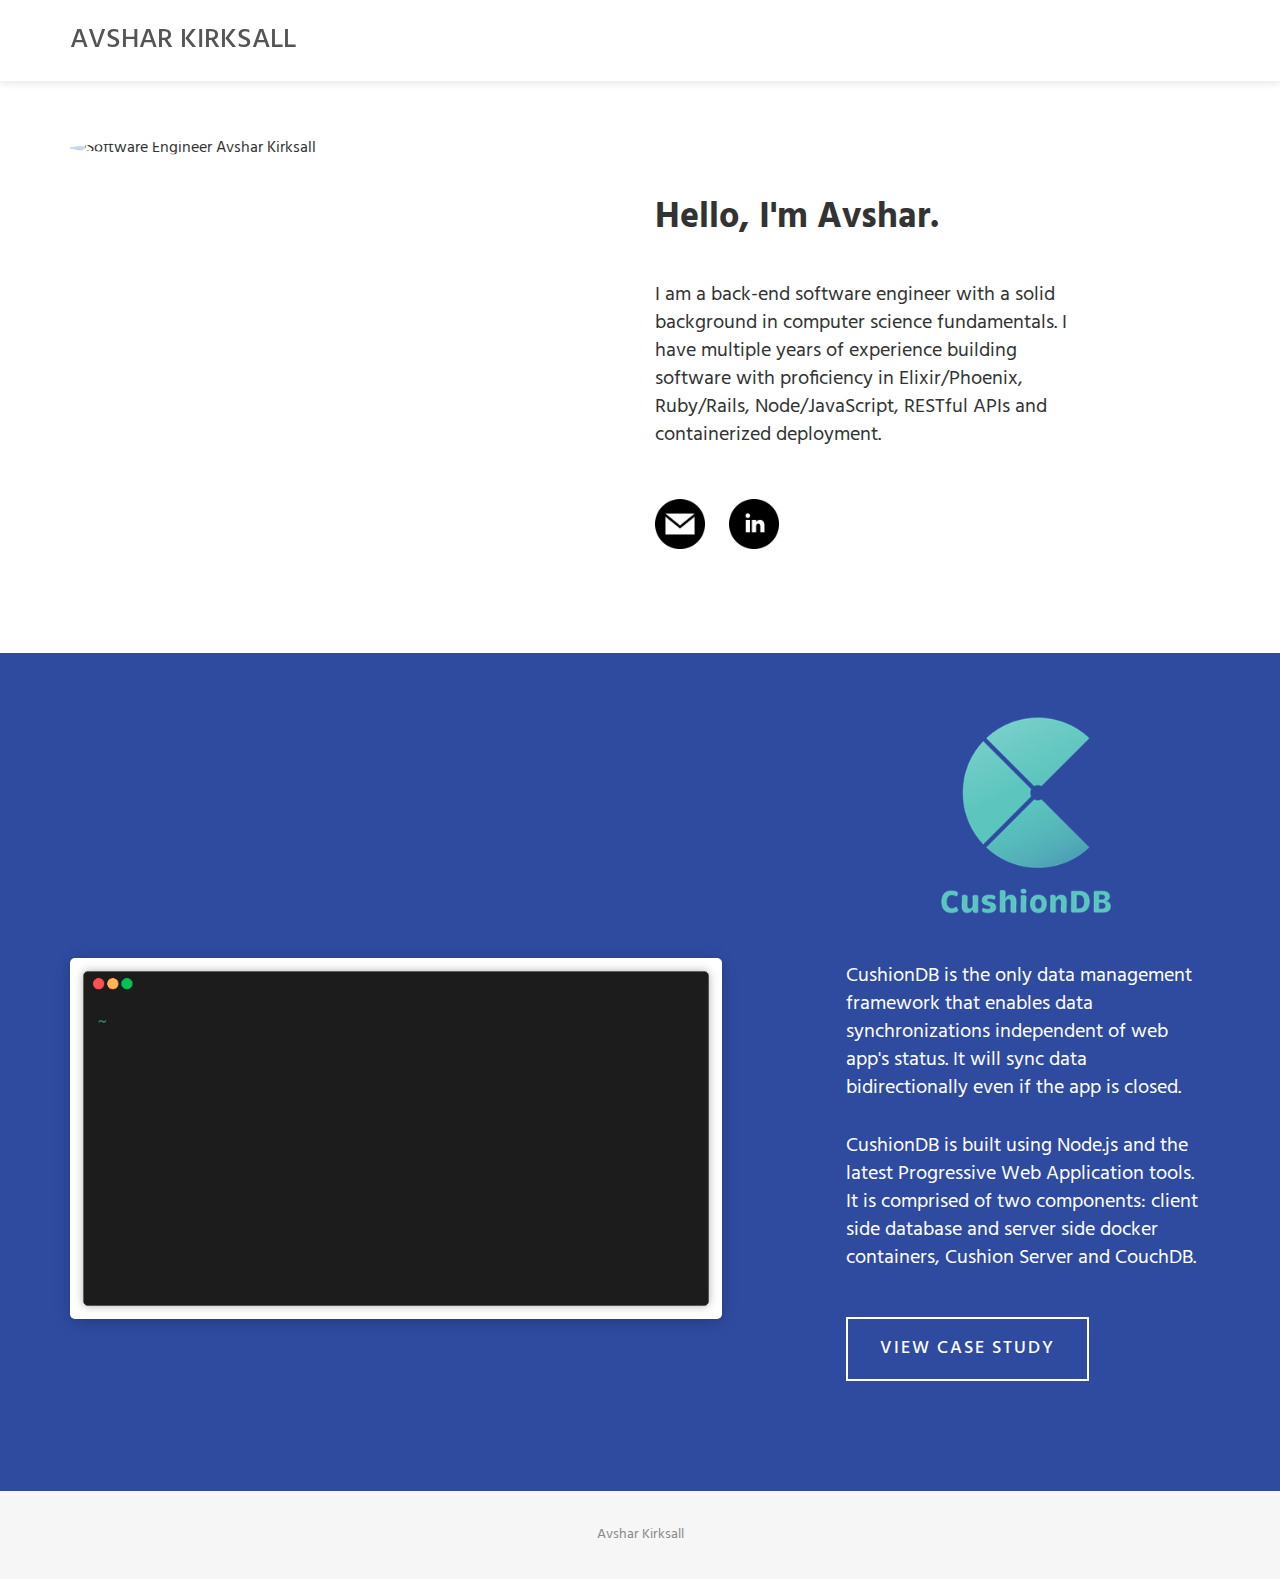
==== commit 4e8a208c: "updated" ====
--- a/index.html
+++ b/index.html
@@ -90,11 +90,6 @@
                     href="https://www.linkedin.com/in/avshark/"
                     target="_blank"
                     ></a>
-                  <a
-                    class="github"
-                    href="https://github.com/avshrk"
-                    target="_blank"
-                    ></a>
                 </div>
               </div>
             </div>
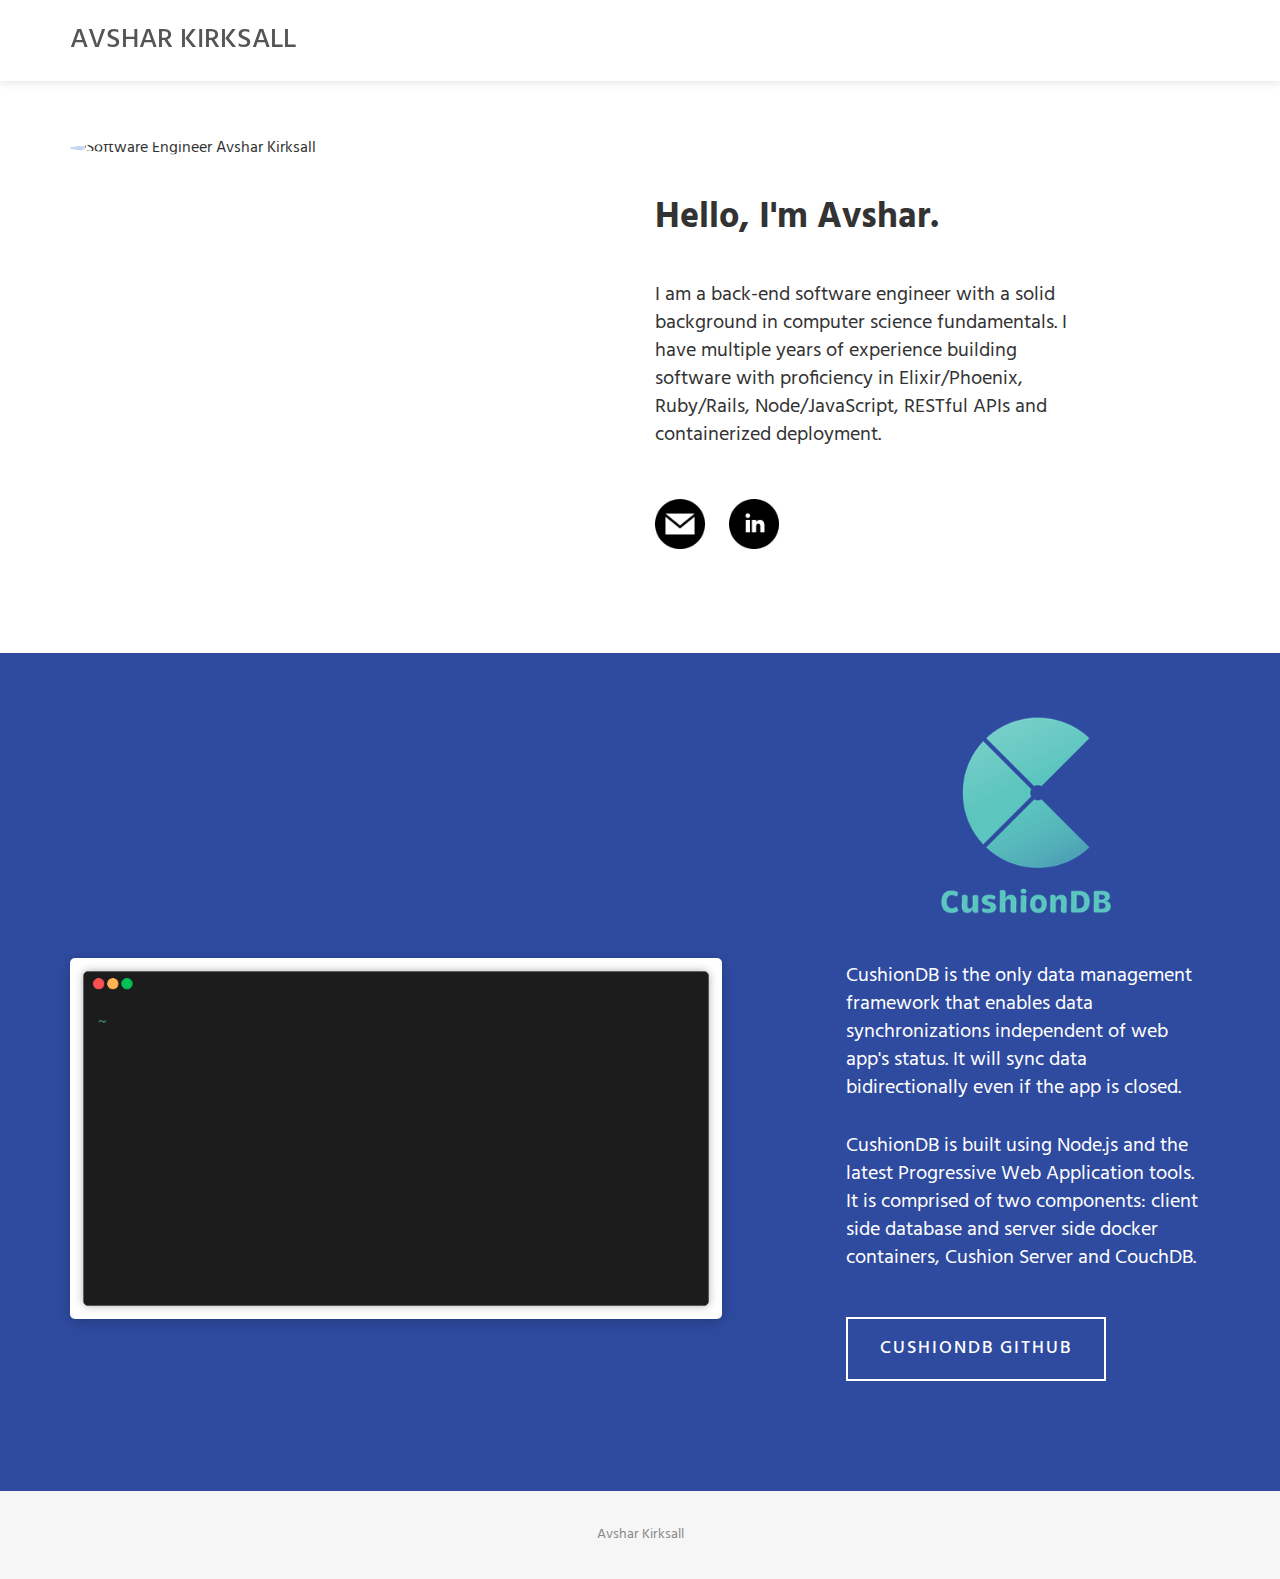
==== commit 08e558b5: "refactored" ====
--- a/index.html
+++ b/index.html
@@ -126,9 +126,10 @@
                 It is comprised of two components: client side database and 
                 server side docker containers, Cushion Server and CouchDB.
 
-                <a href="https://cushiondb.github.io" target="_blank">
+                <!-- <a href="https://cushiondb.github.io" target="_blank"> -->
+                <a href="https://github.com/CushionDB/CushionClient" target="_blank">
                   <button>
-                    View case study
+                    CushionDB Github
                   </button>
                 </a>
               </div>
